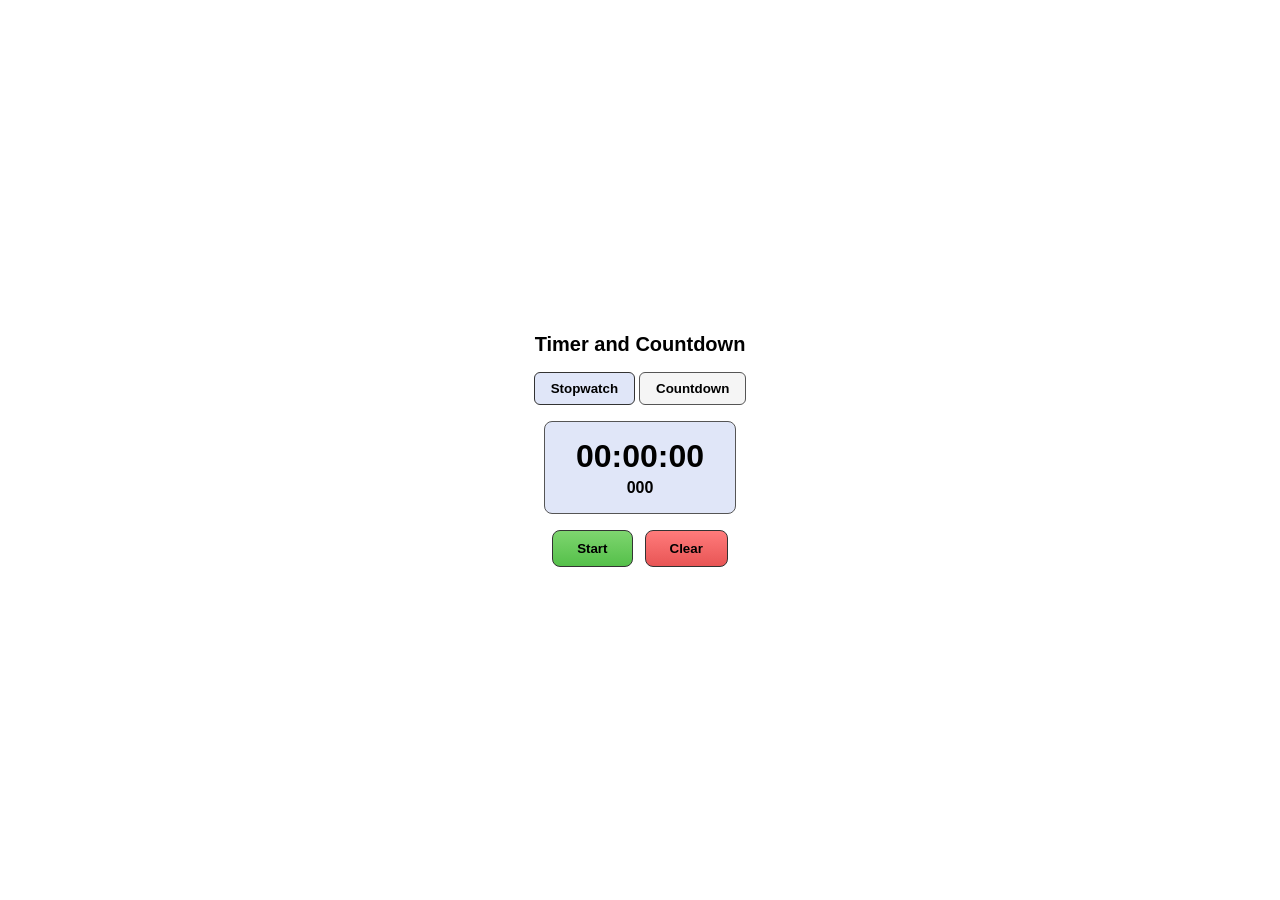
==== template/index.html @ 0010f6a7 "feat(ui): Implement stopwatch and countdown with configurable set duration. Key features: - Implemen" ====
<!DOCTYPE html>
<html lang="en">
<head>
  <meta charset="UTF-8">
  <meta name="viewport" content="width=device-width, initial-scale=1.0">
  <title>Timer and Countdown</title>
  <link rel="stylesheet" href="styles.css">
</head>
<body>
  <main class="timer-app" role="main" aria-label="Stopwatch and Countdown Timer">
    <h1>Timer and Countdown</h1>

    <div class="mode-tabs" role="tablist" aria-label="Timer mode">
      <button type="button" class="mode-tab active" role="tab" aria-selected="true" data-mode="stopwatch" id="tab-stopwatch">Stopwatch</button>
      <button type="button" class="mode-tab" role="tab" aria-selected="false" data-mode="countdown" id="tab-countdown">Countdown</button>
    </div>

    <div class="display-wrapper">
      <div class="time-display" aria-live="polite" aria-atomic="true">
        <span class="time-main" id="time-main">00:00:00</span>
        <span class="time-ms" id="time-ms">000</span>
      </div>
    </div>

    <div class="countdown-set-section hidden" id="countdown-set-section" aria-label="Set countdown duration">
      <label for="input-hours">Hours</label>
      <input type="number" id="input-hours" min="0" max="99" value="0" aria-label="Hours">
      <label for="input-minutes">Minutes</label>
      <input type="number" id="input-minutes" min="0" max="59" value="0" aria-label="Minutes">
      <label for="input-seconds">Seconds</label>
      <input type="number" id="input-seconds" min="0" max="59" value="0" aria-label="Seconds">
      <button type="button" class="btn-set" id="btn-set" aria-label="Set countdown duration">Set</button>
    </div>

    <div class="button-row">
      <button type="button" class="btn-primary" id="btn-primary" aria-label="Start timer">Start</button>
      <button type="button" class="btn-clear" id="btn-clear" aria-label="Clear timer">Clear</button>
    </div>
  </main>
  <script src="script.js"></script>
</body>
</html>
---- template/styles.css ----
/* Timer app - matches res/stopwatch.png */

* {
  box-sizing: border-box;
}

body {
  margin: 0;
  min-height: 100vh;
  display: flex;
  justify-content: center;
  align-items: center;
  font-family: sans-serif;
  background: #fff;
}

.timer-app {
  text-align: center;
  padding: 1.5rem;
}

.timer-app h1 {
  margin: 0 0 1rem;
  font-size: 1.25rem;
  font-weight: bold;
}

.mode-tabs {
  display: flex;
  gap: 0.25rem;
  justify-content: center;
  margin-bottom: 1rem;
}

.mode-tab {
  padding: 0.5rem 1rem;
  border: 1px solid #555;
  border-radius: 6px;
  background: #f5f5f5;
  cursor: pointer;
  font-weight: bold;
}

.mode-tab:hover {
  background: #eee;
}

.mode-tab.active {
  background: #e0e6f8;
  border-color: #333;
}

.display-wrapper {
  margin-bottom: 1rem;
}

.time-display {
  display: inline-block;
  padding: 1rem 1.5rem;
  border: 1px solid #555;
  border-radius: 8px;
  background: #e0e6f8;
  min-width: 12rem;
}

.time-main {
  font-size: 2rem;
  font-weight: bold;
  display: block;
}

.time-ms {
  font-size: 1rem;
  font-weight: bold;
  display: block;
  margin-top: 0.25rem;
}

.countdown-set-section {
  display: flex;
  flex-wrap: wrap;
  align-items: center;
  justify-content: center;
  gap: 0.5rem;
  margin-bottom: 1rem;
}

.countdown-set-section.hidden {
  display: none;
}

.countdown-set-section label {
  font-weight: bold;
}

.countdown-set-section input {
  width: 3.5rem;
  padding: 0.25rem;
  border: 1px solid #555;
  border-radius: 4px;
  text-align: center;
}

.btn-set {
  padding: 0.35rem 0.75rem;
  border: 1px solid #555;
  border-radius: 6px;
  background: #ddd;
  cursor: pointer;
  font-weight: bold;
}

.btn-set:hover {
  background: #ccc;
}

.button-row {
  display: flex;
  gap: 0.75rem;
  justify-content: center;
  flex-wrap: wrap;
}

.btn-primary {
  padding: 0.6rem 1.5rem;
  border: 1px solid #333;
  border-radius: 8px;
  background: linear-gradient(to bottom, #7ed56f, #55c04a);
  color: #000;
  font-weight: bold;
  cursor: pointer;
}

.btn-primary:hover {
  background: linear-gradient(to bottom, #8ee07f, #65d05a);
}

.btn-primary:disabled {
  opacity: 0.7;
  cursor: not-allowed;
}

.btn-clear {
  padding: 0.6rem 1.5rem;
  border: 1px solid #333;
  border-radius: 8px;
  background: linear-gradient(to bottom, #ff7b7b, #e85555);
  color: #000;
  font-weight: bold;
  cursor: pointer;
}

.btn-clear:hover {
  background: linear-gradient(to bottom, #ff8b8b, #f06565);
}
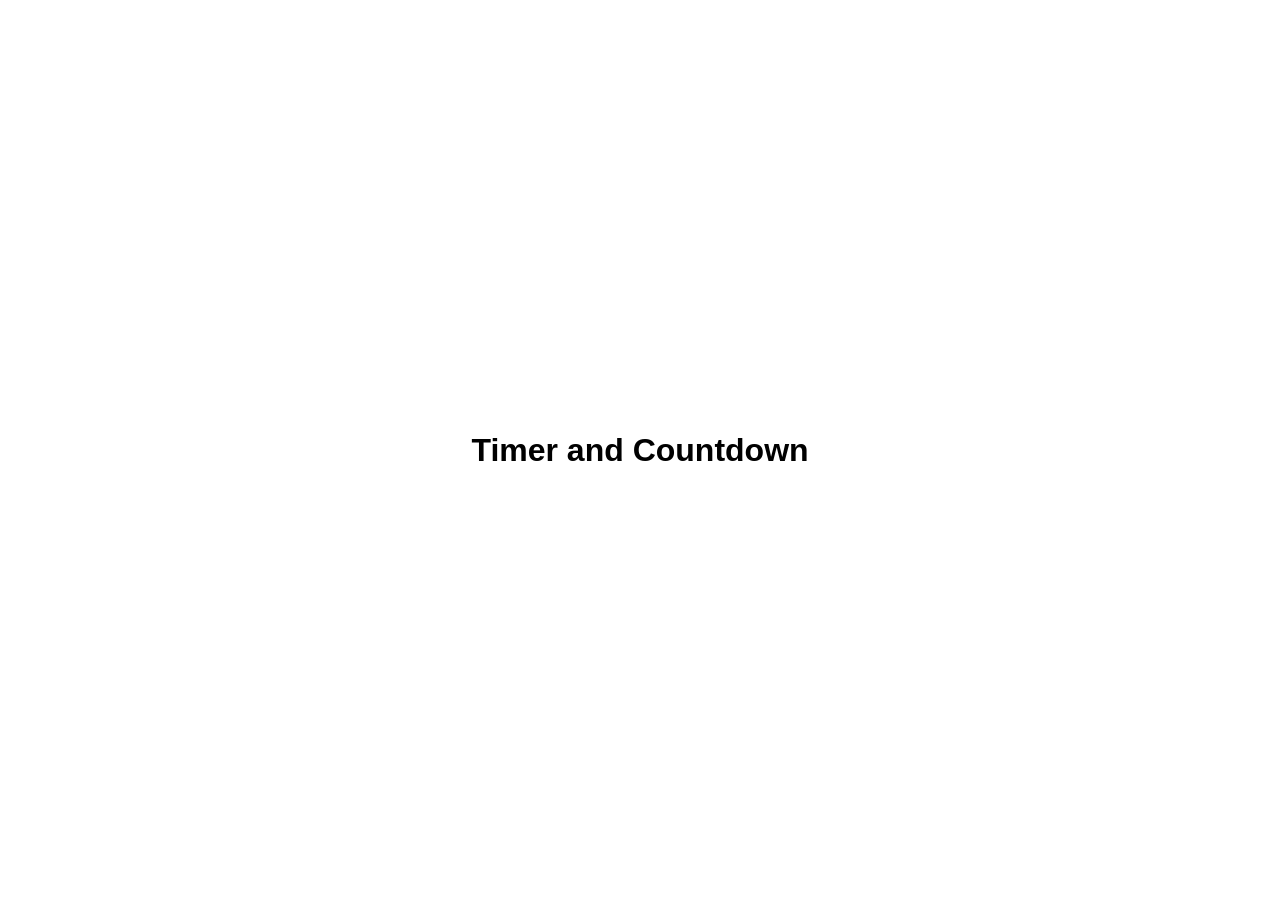
==== commit 8813f101: "fix: Move implementation to stopwatch-ics and restore seed files. - Move implementation to folder sp" ====
--- a/template/index.html
+++ b/template/index.html
@@ -1,42 +1,13 @@
 <!DOCTYPE html>
 <html lang="en">
 <head>
-  <meta charset="UTF-8">
-  <meta name="viewport" content="width=device-width, initial-scale=1.0">
-  <title>Timer and Countdown</title>
-  <link rel="stylesheet" href="styles.css">
+<meta charset="UTF-8">
+<meta name="viewport" content="width=device-width, initial-scale=1.0">
+<title>Timer and Countdown</title>
+<link rel="stylesheet" href="styles.css">
 </head>
 <body>
-  <main class="timer-app" role="main" aria-label="Stopwatch and Countdown Timer">
-    <h1>Timer and Countdown</h1>
-
-    <div class="mode-tabs" role="tablist" aria-label="Timer mode">
-      <button type="button" class="mode-tab active" role="tab" aria-selected="true" data-mode="stopwatch" id="tab-stopwatch">Stopwatch</button>
-      <button type="button" class="mode-tab" role="tab" aria-selected="false" data-mode="countdown" id="tab-countdown">Countdown</button>
-    </div>
-
-    <div class="display-wrapper">
-      <div class="time-display" aria-live="polite" aria-atomic="true">
-        <span class="time-main" id="time-main">00:00:00</span>
-        <span class="time-ms" id="time-ms">000</span>
-      </div>
-    </div>
-
-    <div class="countdown-set-section hidden" id="countdown-set-section" aria-label="Set countdown duration">
-      <label for="input-hours">Hours</label>
-      <input type="number" id="input-hours" min="0" max="99" value="0" aria-label="Hours">
-      <label for="input-minutes">Minutes</label>
-      <input type="number" id="input-minutes" min="0" max="59" value="0" aria-label="Minutes">
-      <label for="input-seconds">Seconds</label>
-      <input type="number" id="input-seconds" min="0" max="59" value="0" aria-label="Seconds">
-      <button type="button" class="btn-set" id="btn-set" aria-label="Set countdown duration">Set</button>
-    </div>
-
-    <div class="button-row">
-      <button type="button" class="btn-primary" id="btn-primary" aria-label="Start timer">Start</button>
-      <button type="button" class="btn-clear" id="btn-clear" aria-label="Clear timer">Clear</button>
-    </div>
-  </main>
-  <script src="script.js"></script>
+<h1>Timer and Countdown</h1>
+<script src="script.js"></script>
 </body>
 </html>
